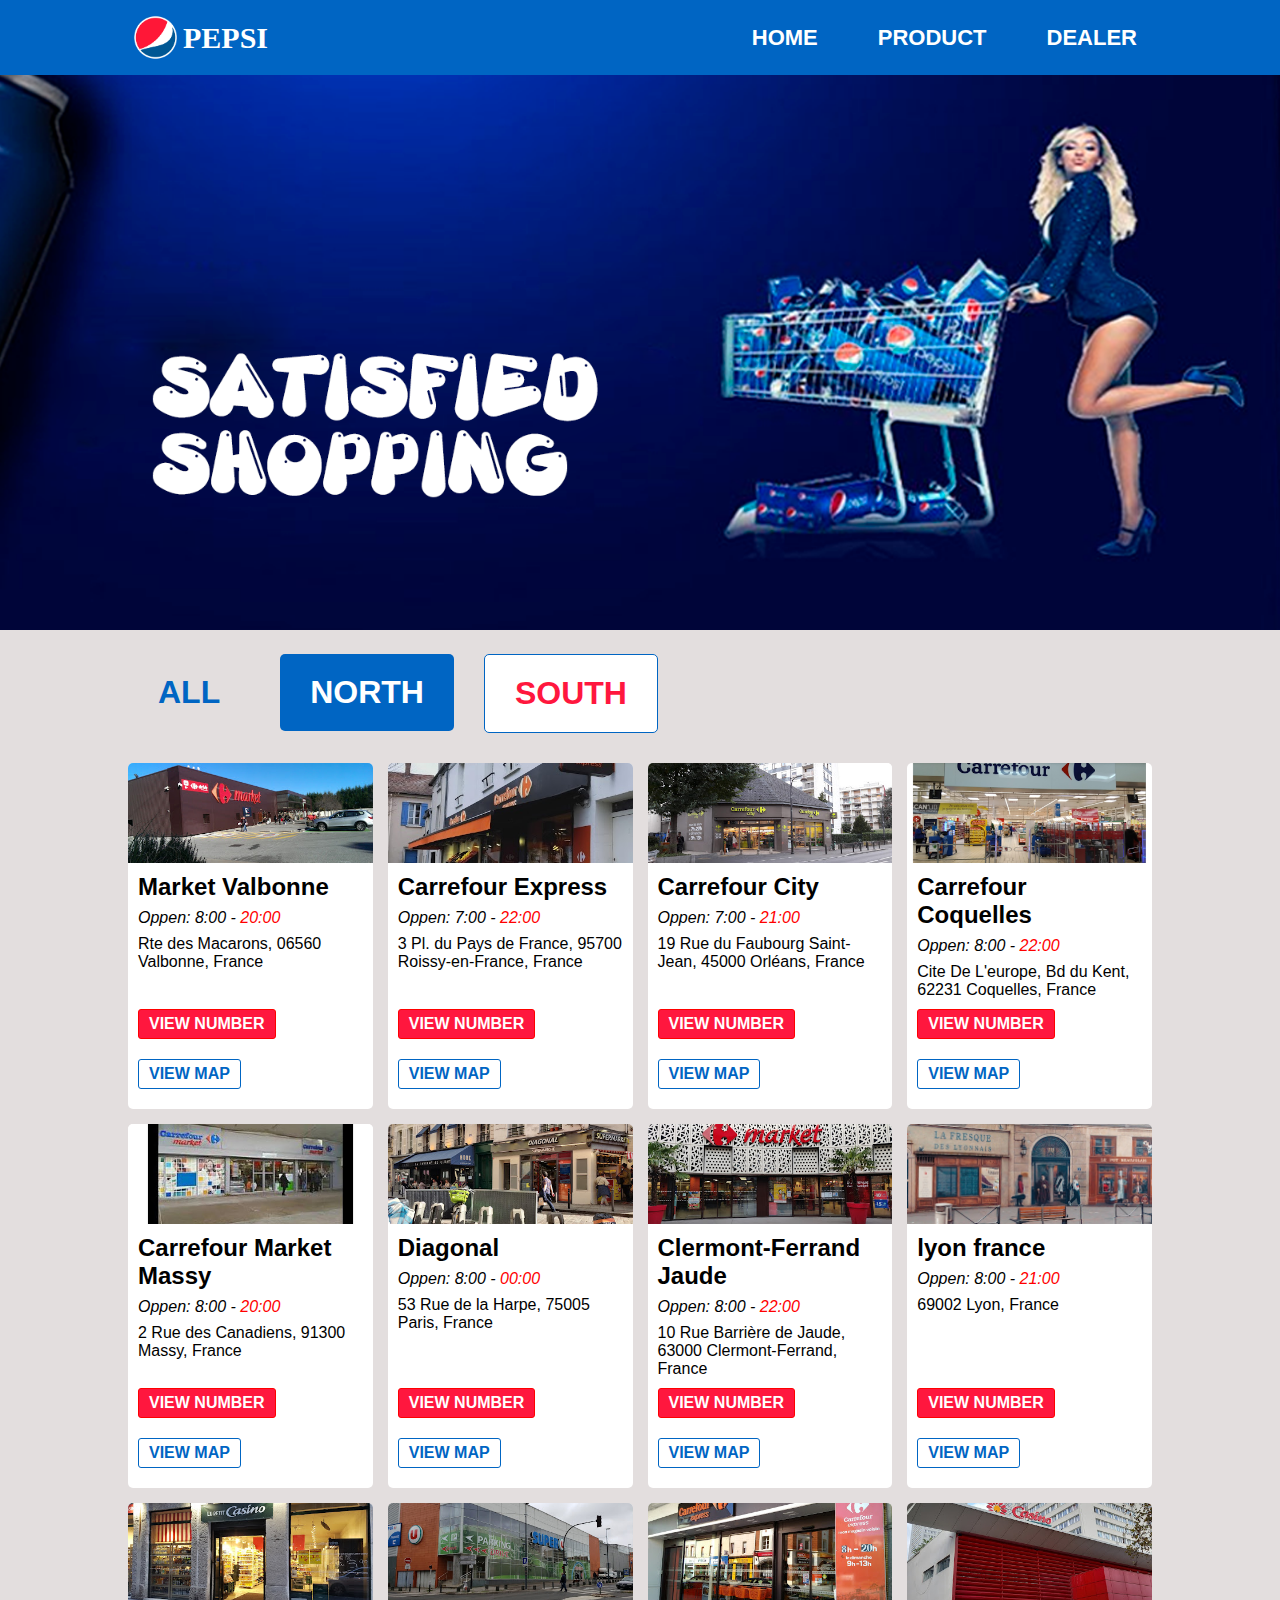
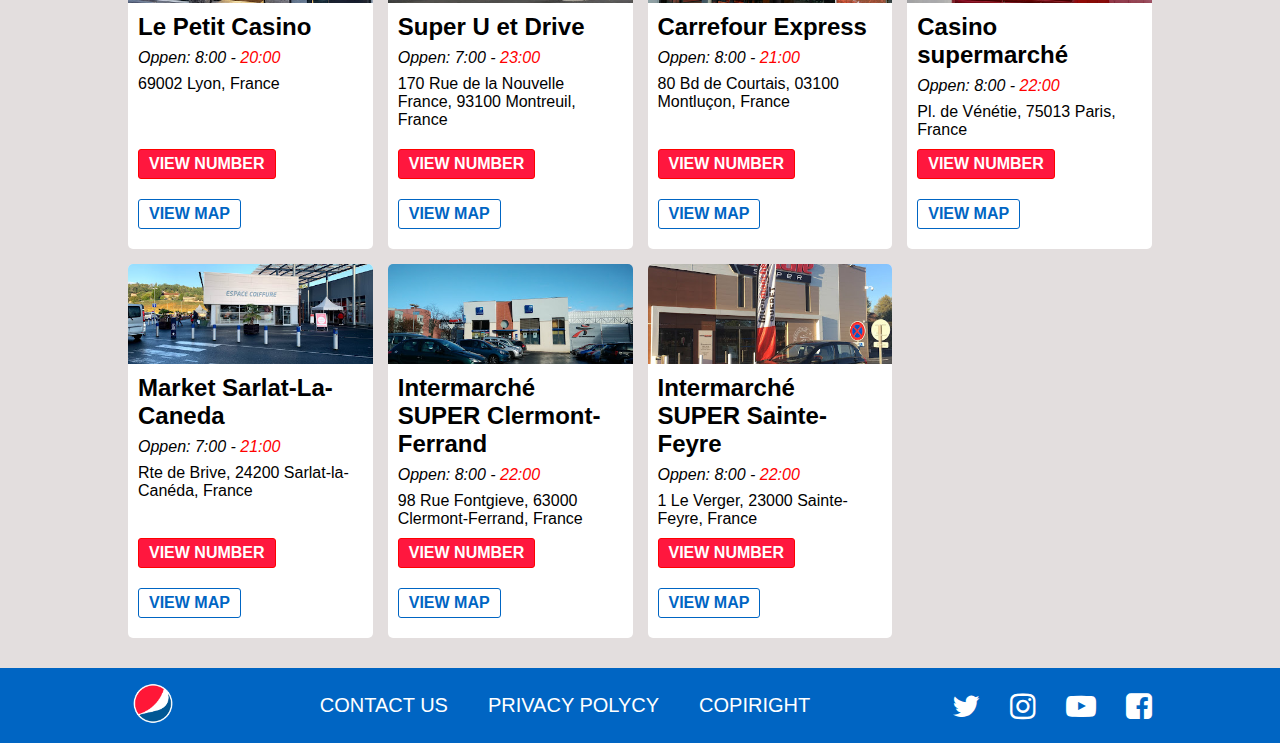
==== dealer.html @ 87e316ec "done" ====
<!DOCTYPE html>
<html lang="en">
<head>
    <meta charset="UTF-8">
    <meta http-equiv="X-UA-Compatible" content="IE=edge">
    <meta name="viewport" content="width=\, initial-scale=1.0">
    <title>Pepsi</title>
    <link rel="stylesheet" href="./css/dealer.css">
    <link rel="stylesheet" href="https://cdnjs.cloudflare.com/ajax/libs/font-awesome/4.7.0/css/font-awesome.css">
    <link rel="shortcut icon" href="[data-uri]" type="https://assets.stickpng.com/images/580b57fcd9996e24bc43c1dc.png"/>
    <script src="https://ajax.googleapis.com/ajax/libs/jquery/3.6.1/jquery.min.js"></script>
    <link rel="stylesheet" href="./OwlCarousel2-2.3.4/dist/assets/owl.carousel.min.css">
    <link rel="stylesheet" href="./OwlCarousel2-2.3.4/dist/assets/owl.theme.default.min.css">
    <script src="./js/data.json"></script>
</head>
<body>
        <header>
            <nav>
                <div class="logo">
                    <img src="./imgs/logo.png" alt=""><h2>PEPSI</h2>
                    <div class="icon-open-nav"><i class="fa fa-bars" aria-hidden="true"></i></div>
                </div>
                <div class="menu">
                    <ul id="block-nav__content">
                        <span class="close-icon">&times;</span>
                        <li><a href="index.html"> HOME</a></li>
                        <li><a href="product.html">PRODUCT</a></li>
                        <li><a href="dealer.html">DEALER</a></li>
                    </ul>
                </div>
            </nav>

            <div class="img">
                <img width="100%" src="./imgs/background-dealer__header.png" alt="">
            </div>
        </header>

        <div class="first-section">
            <div class="first-section__title">
                <div class="first-section__title__north">
                    <p class="btn all" onclick="south(0)">All</p> 
                </div>
                <div class="first-section__title__north">
                    <p class="btn north" onclick="south(1)">North</p> 
                </div>
                <div class="first-section__title__north">
                    <p class="btn south" onclick="south(2)">South</p> 
                </div>
            </div>

            <div class="first-section__content" id="north-content">
                <!-- <div class="first-section__content__boxs">
                    <div class="first-section__content__boxs__img">
                        <img src="./imgs/dealer1.jfif" alt="">
                    </div>
                    <div class="first-section__content__boxs__info">
                       <div class="">
                        <h3 class="first-section__content__boxs__name">fds  sdf sdf sd</h3>
                        <p class="first-section__content__boxs__time">Oppen: 8:00 - <span>22:00</span></p>
                        <p class="firts-section__content__boxs__dress">fdsf fsf fdsfds fdsf dsfsf fdsfds fdsf dsfsf fdsfds fdsf dsfsf fdsfds fdsf dsfsf fdsfds fdsf dsfdsfds fdsf dsfdsf sdf</p>
                       </div>


                        <div class="first-section__btn" >
                            <p class="btn south first-section__btn__item first-section__btn__number" onclick="viewNumber(this)" >VIEW NUMBER</p>
                            <a href="https://www.google.com/maps" class="btn north first-section__btn__item first-section__btn__map">VIEW MAP</a>
                        </div>
                    </div>
                    <div class="first-section__number" >
                        <p>0898247883</p>
                        <span class="close-number">&times;</span>
                    </div>
                </div> -->
            </div>

        </div>
        

        <footer >
            <div class="footer-container">
                <div class="footer__logo">
                    <img src="./imgs/logo.png" alt="">
                </div>
                <div class="footer__content">
                    <p>CONTACT US</p>
                    <p>PRIVACY POLYCY</p>
                    <p>COPIRIGHT</p>
                </div>
                <div class="footer__icons">
                    <i class="fa fa-twitter" aria-hidden="true"></i>
                    <i class="fa fa-instagram" aria-hidden="true"></i>
                    <i class="fa fa-youtube-play" aria-hidden="true"></i>
                    <i class="fa fa-facebook-square" aria-hidden="true"></i>
                </div>
            </div>
        </footer>
</body>
<script src="./js/main.js"></script>

</html>
---- css/dealer.css ----
*{
    margin: 0;
    padding: 0;
    /* box-sizing: border-box; */
}
body{
    font-family: Arial, Helvetica, sans-serif;
    background-color: rgb(227, 222, 222);

}
@import url('https://fonts.googleapis.com/css2?family=Righteous&family=Satisfy&display=swap');
@import url('https://fonts.googleapis.com/css2?family=Righteous&display=swap');
header{
    width: 100%;
    color: white;
    position: relative;
}
header .img img{
    object-fit: cover;
    height: 100%;
}
header nav{
    position: fixed;
    z-index: 10000;
    display: flex;
    justify-content: space-between;
    width: 80%;
    left: 50%;
    transform: translate(-50%,0%);
    background-color: #0065c3;
    padding: 15px 10%;
}
header .logo{
    display: flex;
    justify-content: center;
}
header .logo img{
    width: 55px;
}
header .logo h2{
    font-size: 30px;
    margin-top: auto; 
    margin-bottom: auto;
    font-weight: bolder;
    font-family: 'Righteous', cursive;
} 
header .menu{
    display: flex;
    align-items: center;
}
header ul {
    display: flex;
    flex-wrap: wrap;
    gap: 30px;
    justify-content: space-between;
    margin: 0 auto;
}
header ul li{
    margin:  auto 0;
    padding: 0 10px;
    display: inline-block;
}
header ul li a{
    color: white;
    text-decoration: none;
    padding: 15px 5px;
    font-size: 22px;
    position: relative;
    font-weight: 700;
}
header .close-icon{
    display: none;
}
header .icon-open-nav {
    display :  none;
}

/*hover nav*/
.menu  a::before{
    content: '';
    position: absolute;
    width: 100%;
    height: 4px;
    border-radius: 4px;
    background-color: #fff;
    bottom: 0;
    left: 0;
    transform-origin: left;
    transform: scaleX(0);
    color: #1881b9;
    transition: transform .3s ease-in-out;
}
.menu a:hover::before{
    transform-origin: left;
    transform: scaleX(1);
}

.first-section{
    width: 80%;
    padding: 0 10% 30px 10%;
    margin: -10px auto 0 auto;
}
.first-section__title{
    display: flex;
    gap: 30px;
    flex-wrap: wrap;
    padding: 30px 0;
}
.btn {
    padding: 20px 30px;
    font-size: 2em;
    cursor: pointer;
    display: block;
    text-align: center;
    font-weight: 600;
    position: relative;
    text-decoration: none;
    text-transform: uppercase;
    border-radius: 5px;
    overflow: hidden;
    position: relative;
}
.all {
    color: #0065c3;
}
.north {
    background-color: #0065c3;
    color: white;
}
.south{
    color: #ff173e;
    border: 1px solid #0065c3;
    background-color: white;
}
.btn::after{
    background: #ff173e;
    content: "";
    height: 200px;
    left: -100px;
    opacity: 1;
    position: absolute;
    top: -50px;
    transform: rotate(35deg);
    transition: all 550ms cubic-bezier(0.19, 1, 0.22, 1);
    width: 50px;
    z-index: 1000;
}
.all::after{
    background: #fff;
}
.south::after{
    background: #0065c3;
}
.btn:hover::after {
    left: 120%;
    transition: all 550ms cubic-bezier(0.19, 1, 0.22, 1);
}



.first-section__content{
    display: grid;
    gap: 15px;
    grid-template-columns: repeat(4, 1fr);
}
.first-section__content__boxs{
    overflow: hidden;
    border-radius: 5px;
    display: flex;  
    flex-direction: column;
    background-color: white;
    position: relative;
}
.first-section__content__boxs__img{
    width: 100%;
    display: flex;
    flex-shrink: 0;
}
.first-section__content__boxs__img img{
    max-height: 100px;
    width: 100%;
    object-fit: cover;
}
.first-section__content__boxs__info{
    display: flex;
    flex-direction: column;
    justify-content: space-between;
    flex: 1;
    gap: 10px;
    padding: 10px 10px 20px 10px;
}
.first-section__content__boxs__name{
    font-size: 24px;
}
.first-section__content__boxs__time{
    font-style: italic;
    padding: 8px 0;
}
.first-section__content__boxs__time span{
    color: red;
}
.first-section__btn{
    display: flex;
    flex-wrap: wrap;
    gap: 20px;
}
.first-section__btn__item{
    padding: 5px 10px;
    font-size: 1em;
    border: 1px solid red;
    border-radius: 3px;
    cursor: pointer;
    font-weight: 700;
}
.first-section__btn__number{
    background-color: #ff173e;
    color: white;
}
.first-section__btn__map {
    border:1px solid #0065c3;
    color: #0065c3;
    background: white;
}


.first-section__number p{
    position: absolute;
    color: rgb(255, 255, 255);
    z-index: 1;
    padding: 20% 0;
    top: 0;
    text-align: center;
    width: 100%;
    font-size: 1.2em;
    background-color: #005ba2;
    background: linear-gradient(
        45deg,
        #005ba2 12%,
        #ff0101 84%
    );
    background-blend-mode: normal;
    animation: number .5s ease-in-out;
}
@keyframes number {
    from {
        transform: translateX(-600px);
    }
    to{
        transform: translate(0);
    }
}
.first-section__number .close-number{
    position: absolute;
    top: 5px;
    right: 10px;
    z-index: 2;
    color: white;
    font-size: 2em;
    cursor: pointer;
    animation: number .5s ease-in-out;

}



/****************************************************************************/
/* product */
.product-content{
    width: 80%;
    margin: 0 auto;
    padding: 20px 0;
}
/* .product-content__title{
    display: flex;
    flex-wrap: wrap;
    gap: 20px;
    width: 80%;
    margin: 0 auto;
    justify-content: space-around;
    padding: 20px 0;
    font-size: 1.8em;
    font-weight: 600;
    position: relative;
} */
.product-content__title{
    padding-bottom:15px ;
}
.product-content__title ul{
    display: flex;
    flex-wrap: wrap;
    gap: 20px;
    width: 80%;
    margin: 0 auto;
    justify-content: space-around;
    font-size: 1.8em;
    font-weight: 600; 
    padding: 10px 0;
    /* display: none; */
}
.product-content__title ul li {
    display: inline-block;
    position: relative;
    padding: 10px;
    color: #005ba2;
    cursor: pointer;
}

.product-content__title select {
    display: flex;
    gap: 20px;
    width: 60%;
    justify-content: space-around;
    font-size: 1.2em;
    font-weight: 600; 
    padding: 10px 0;
    display: none;
    border: none;
}



.product-content__item{
    display: grid;
    grid-template-columns: repeat(5,1fr);
    gap: 15px;
    padding: 10px 0;
}
.product-content__item__box{
    text-align: center;
    display: flex;
    flex-direction: column;
    background-color: white;
    padding: 15px;
    border-radius: 7px;
    position: relative;
}
.product-content__item__box__name{
    padding: 5px 0;
    font-size: 1.4em;
}
.product-content__item__box__hover {
    position: absolute;
    padding: 30px;
    background-color: rgba(132, 148, 148, 0.57);
    border-radius: 50%;
    top:  50% ;
    left: 50%;
    transform: translate(-50%,-50%);
    font-size: 2em;
    cursor: pointer;
    color: white;
    display: none;
}
.product-content__item__box__new {
    position: absolute;
    right: 15px;
    top: 15px;
    transform: rotate(35deg);
    width: 25%;
}
.product-content__item__box__new  img{
    width: 100%;
}
.showMore{
    text-align: center;
    padding: 15px 0;
    max-width: 400px;
    margin: 0 auto;
}
.showMore span{
    cursor: pointer;
    padding: 5px 10px ;
    border: 1px red solid;
    font-size: 1.4em;
    color: red;
    background: white;
    border-radius: 5px;
}


/*hover nav*/
.product-content__title p::before{
    content: '';
    position: absolute;
    width: 100%;
    height: 4px;
    border-radius: 4px;
    background-color: #ff0101;
    bottom: 0;
    left: 0;
    transform-origin: left;
    transform: scaleX(0);
    color: #1881b9;
    transition: transform .3s ease-in-out;
}
.product-content__title p:hover{
    color: #ff0101;
}
.product-content__title p:hover::before{
    transform-origin: left;
    transform: scaleX(1);
}

/* hover product */
.product-content__item__box:hover 
.product-content__item__box__hover{
    display: block;
}


.over-layer{
    width: 100vw;
    height: 100vh;
    position: fixed;
    top: 0;
    left: 0;
    background-color: rgba(67, 62, 62, 0.69);
    z-index: 10010;
    display: none;
}
/* popup */

.product-popup{
    width: 60%;
    position: fixed;
    top: 50%;
    left: 50%;
    transform: translate(-50%,-50%);
    background-color: white;
    gap: 10px;
    padding: 20px;
    justify-content: space-between;
    display: none;
    border-radius: 10px;
    z-index: 31000;
    animation: loadPopup .5s ease;
}
@keyframes loadPopup {
    0%{
        top: 50%;
        left: 50%;
        transform: translateY(-1000px) translate(-50%,-50%);
    }
    100%{
        top: 50%;
        left: 50%;
        transform: translateY(0)translate(-50%,-50%);
    }
}
.product-popup .product-popup__img{
    width: 50%;
    display: flex;
    flex-direction: column;
    justify-content: center;
    text-align: center;
}
.product-popup .product-popup__img img {
    width: 30%;
    margin: 0 auto;
}
.product-popup__info{
    width: 50%;
    padding: 10px 20px;
    border-left: 1px solid gray;
    display: flex;
    flex-direction: column;
    position: relative;
    justify-content: space-between;
}
.product-popup__info__top{
    display: flex;
    flex-direction: column;
    flex: 0;
}
.product-popup__info__bottom{
    display: flex;
    flex: 1;
}
.product-popup__info h2{
    font-size: 2.5em;
    padding: 10px 0 30px 0;
}
.product-popup__info p{
    padding: 10px 0;
}
.close-popup {
    position: absolute;
    top: 10px ;
    right: 15px;
    font-size: 2em;
    cursor: pointer;
    padding: 4px 8px;
}




/****************************************************************************/

footer{
    background-color: #0065c3;
}
.footer-container{
    width: 80%;
    margin: 0 auto;
    display: flex;
    justify-content: space-between;
    padding: 15px 0;
    color: white;
    align-items: center;

}
.footer__logo{
    width: 50px;
}
.footer__logo img{
    width: 50px;
}
.footer__content{
    display: flex;
    justify-content: space-around;
    gap: 40px;
    font-size: 20px;
    flex-wrap: wrap;
    min-width: 200px;
}
.footer__content p, .footer__icons .fa{
    cursor: pointer;
}
.footer__icons{
    display: flex;
    gap: 30px;
    font-size: 30px;
    flex-wrap: wrap;
    justify-content: center;
}

@media only screen and (max-width: 900px) {

    header #block-nav__content{
        display: block ;
    }
    header nav{
        width: 100%;
        padding: 15px 50px;
    }
    header .block-nav__content{
        display: block;
    }

    .first-section__content{
        grid-template-columns: repeat(2, 1fr);
    }

    .product-content__title ul{
        display: none;
    }
    .product-content__title select{
        display: block;
    }

        
    .product-content__item{
        grid-template-columns: repeat(3,1fr);

    }


    .footer-container{
        display: block;
        text-align: center;
    }
    .footer-container div{
        padding: 10px 0;
    }

    .footer__logo{
        margin:  0 auto;
    }

}



@media only screen and (max-width: 600px) {


    header nav{
        position: fixed;
        display:block;
        width: 100%;
        left: 0;
        top: 0;
        transform: translate(0);
        padding: 0;
        background-color: #0069aa71;
    }

    header .logo h2{
        display:  none;
    }

    header .logo{
        display: flex;
        justify-content: left;
        padding: 15px;
        position: relative;
        width: 100%;
    }
    header .logo img{
        width: 55px;
    }
    header .icon-open-nav{
        display :  block ;
        position: absolute;
        top: 20px;
        right: 10%;
        font-size: 30px;
    }

    header .close-icon{
        display: block;
    }
    header #block-nav__content{
        display: none;
    }
    
    
    header ul {
        display: block;
        position: fixed;
        text-align: center;
        background-color: #0177db;
        height: 100vh;
        width: 100%;
        z-index: 2000;
        top: 0;
        padding-top: 50px;
        animation: test .7s ease-in-out;
    }
    @keyframes test {
        from{
            transform: translateX(600px);
        }
        40%{
            transform: translateX(-600px);
        }
        to{
            transform: translateX(0);
        }
    }
    header .close-icon{
        position: absolute;
        top: 5px;
        right: 10px;
        font-size: 50px;
    }
    header ul li{
        display: block;
        width: 100%;
        line-height: 30px;
        padding: 20px 0;
    }

    .product-content__item{
        grid-template-columns: repeat(2,1fr);
        gap: 10px;
        padding: 10px 0;
    }
    
    .first-section__content{
        grid-template-columns: repeat(1, 1fr);
    }

    .footer-container{
        display: block;
        text-align: center;
    }
    .footer__logo{
        margin:  0 auto;
    }
}
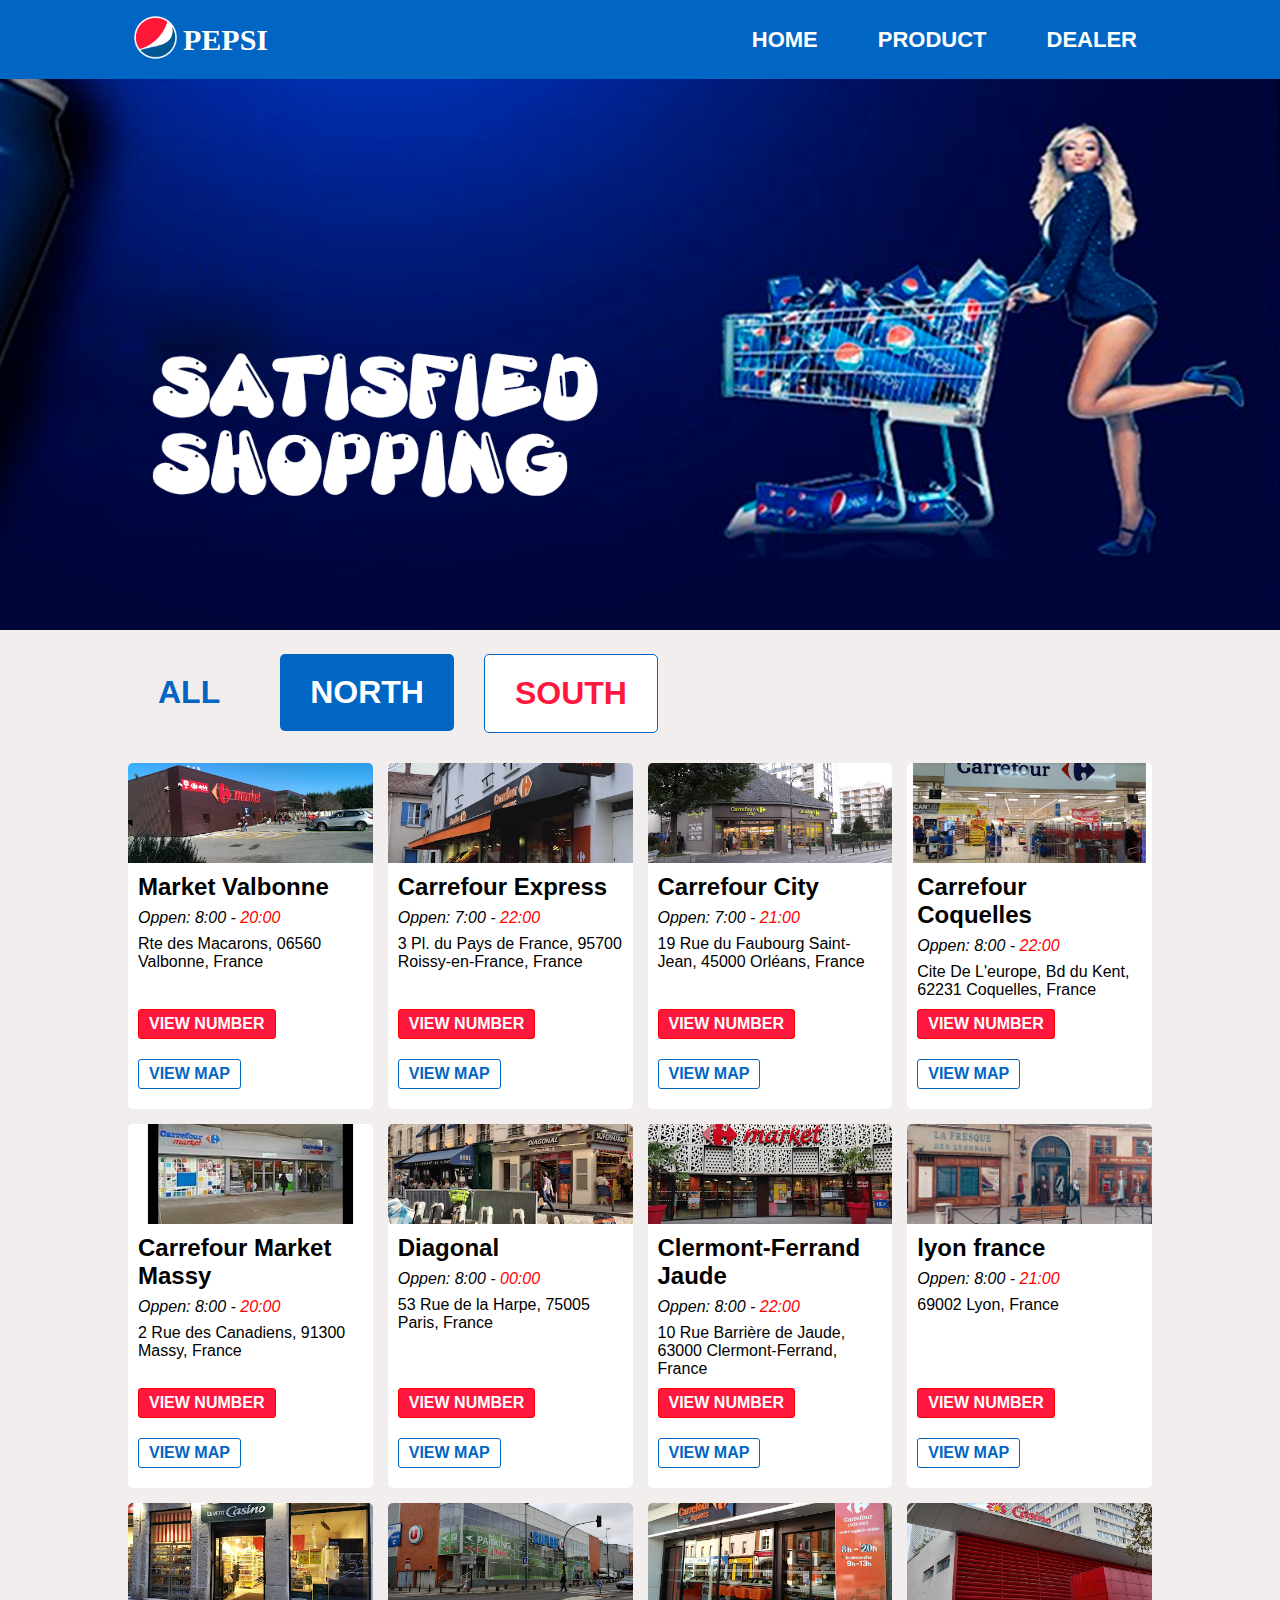
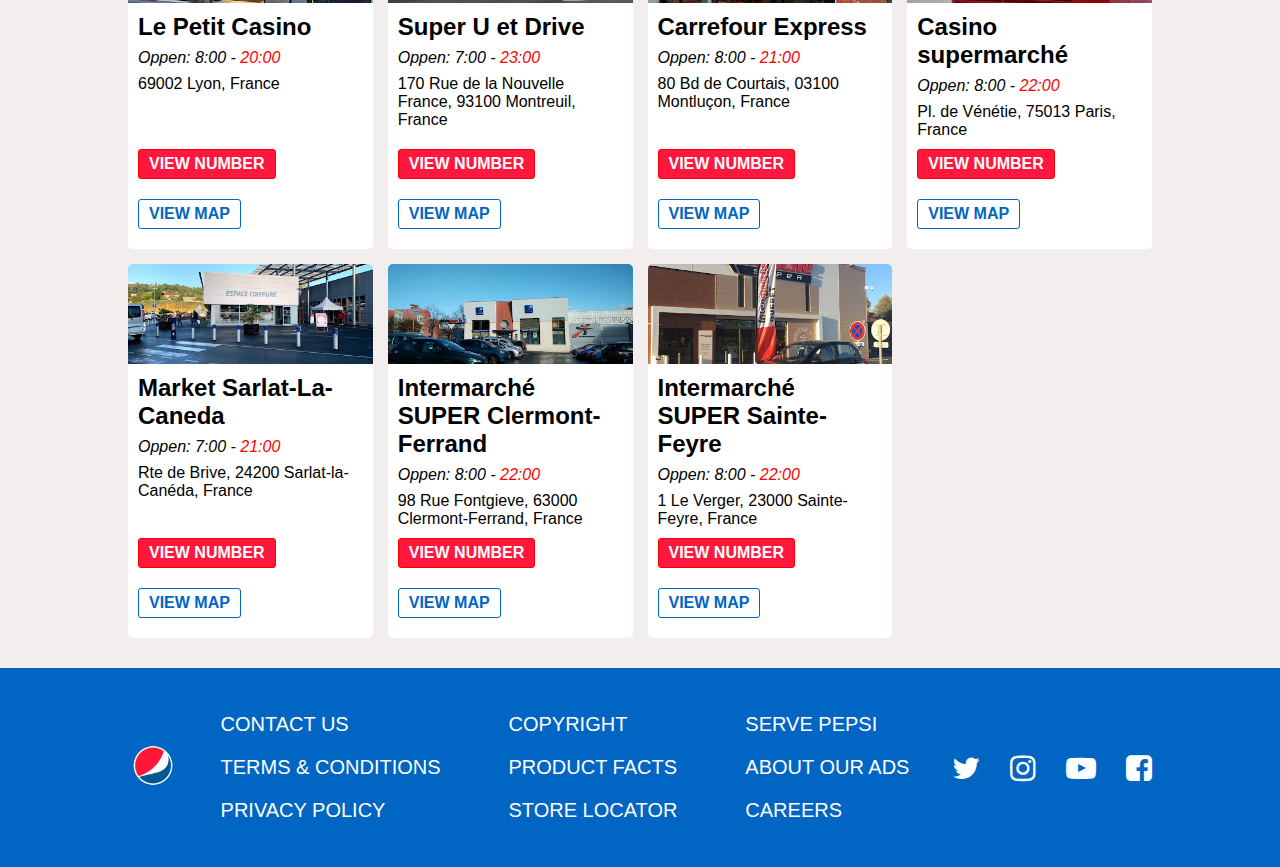
==== commit 9c8befff: "add foorter" ====
--- a/dealer.html
+++ b/dealer.html
@@ -7,7 +7,7 @@
     <title>Pepsi</title>
     <link rel="stylesheet" href="./css/dealer.css">
     <link rel="stylesheet" href="https://cdnjs.cloudflare.com/ajax/libs/font-awesome/4.7.0/css/font-awesome.css">
-    <link rel="shortcut icon" href="[data-uri]" type="https://assets.stickpng.com/images/580b57fcd9996e24bc43c1dc.png"/>
+    <link rel="shortcut icon"  src="./imgs/logo.png"  />
     <script src="https://ajax.googleapis.com/ajax/libs/jquery/3.6.1/jquery.min.js"></script>
     <link rel="stylesheet" href="./OwlCarousel2-2.3.4/dist/assets/owl.carousel.min.css">
     <link rel="stylesheet" href="./OwlCarousel2-2.3.4/dist/assets/owl.theme.default.min.css">
@@ -17,7 +17,10 @@
         <header>
             <nav>
                 <div class="logo">
-                    <img src="./imgs/logo.png" alt=""><h2>PEPSI</h2>
+                    <a href="index.html">
+                        <img src="./imgs/logo.png" alt="">
+                    </a>
+                    <h2>PEPSI</h2>
                     <div class="icon-open-nav"><i class="fa fa-bars" aria-hidden="true"></i></div>
                 </div>
                 <div class="menu">
@@ -82,9 +85,22 @@
                     <img src="./imgs/logo.png" alt="">
                 </div>
                 <div class="footer__content">
-                    <p>CONTACT US</p>
-                    <p>PRIVACY POLYCY</p>
-                    <p>COPIRIGHT</p>
+                    <div class="footer__content-left">
+                        <p>CONTACT US</p>
+                        <p>TERMS & CONDITIONS</p>
+                        <p>PRIVACY POLICY</p>
+                    </div>
+                    <div class="footer__content-center">
+                        <p>COPYRIGHT</p>
+                        <p>PRODUCT FACTS</p>
+                        <p>STORE LOCATOR</p>
+                    </div>
+                    <div class="footer__content-right">
+                        <p>SERVE PEPSI</p>
+                        <p>ABOUT OUR ADS</p>
+                        <p>CAREERS</p>
+                    </div>
+    
                 </div>
                 <div class="footer__icons">
                     <i class="fa fa-twitter" aria-hidden="true"></i>
--- a/css/dealer.css
+++ b/css/dealer.css
@@ -5,7 +5,7 @@
 }
 body{
     font-family: Arial, Helvetica, sans-serif;
-    background-color: rgb(227, 222, 222);
+    background-color: rgb(242, 238, 238);
 
 }
 @import url('https://fonts.googleapis.com/css2?family=Righteous&family=Satisfy&display=swap');
@@ -175,12 +175,16 @@
     width: 100%;
     display: flex;
     flex-shrink: 0;
+    overflow: hidden;
 }
 .first-section__content__boxs__img img{
     max-height: 100px;
     width: 100%;
     object-fit: cover;
-}
+    transform:scaleX(1);
+    transition: all .5s ease-in-out;
+}
+
 .first-section__content__boxs__info{
     display: flex;
     flex-direction: column;
@@ -333,6 +337,7 @@
     padding: 15px;
     border-radius: 7px;
     position: relative;
+    overflow: hidden;
 }
 .product-content__item__box__name{
     padding: 5px 0;
@@ -350,6 +355,17 @@
     cursor: pointer;
     color: white;
     display: none;
+    animation:loadSearch .5s ease;
+}
+@keyframes loadSearch {
+    from{
+        transform: translate(-600px,-500px) ;
+    }
+    to{
+        top:  50% ;
+        left: 50%;
+        transform: translateX(0) translate(-50%,-50%);
+    }
 }
 .product-content__item__box__new {
     position: absolute;
@@ -407,6 +423,10 @@
     display: block;
 }
 
+.product-content__item__box:hover {
+    box-shadow: 0 0 10px 2px rgba(128, 128, 128, 0.349);
+}
+
 
 .over-layer{
     width: 100vw;
@@ -496,7 +516,7 @@
 
 
 /****************************************************************************/
-
+/* footer */
 footer{
     background-color: #0065c3;
 }
@@ -505,10 +525,10 @@
     margin: 0 auto;
     display: flex;
     justify-content: space-between;
-    padding: 15px 0;
+    padding: 35px 0;
     color: white;
     align-items: center;
-
+    flex-wrap: wrap;
 }
 .footer__logo{
     width: 50px;
@@ -519,13 +539,16 @@
 .footer__content{
     display: flex;
     justify-content: space-around;
+    width: 70%;
     gap: 40px;
     font-size: 20px;
-    flex-wrap: wrap;
     min-width: 200px;
 }
 .footer__content p, .footer__icons .fa{
     cursor: pointer;
+    transition: all 0.5s  ease-in-out;
+
+    
 }
 .footer__icons{
     display: flex;
@@ -535,6 +558,23 @@
     justify-content: center;
 }
 
+.footer-container p {
+    padding: 10px 0;
+    display: flex;
+    justify-content: space-between;
+    transition: all .5s ;
+    color: #fff;
+    font-weight: 400;
+}
+
+.footer-container p:hover {
+    color: #FF173E;
+    font-weight: 600;
+}
+.footer__icons .fa:hover {
+    transform: rotate3d(0, 1, 0, 360deg);
+}
+
 @media only screen and (max-width: 900px) {
 
     header #block-nav__content{
@@ -552,6 +592,9 @@
         grid-template-columns: repeat(2, 1fr);
     }
 
+    .product-content{
+        width: 90%;
+    }
     .product-content__title ul{
         display: none;
     }
@@ -566,16 +609,25 @@
     }
 
 
-    .footer-container{
+ 
+    .footer__logo {
+        margin: 0 auto;
+    }
+    .footer-container {
         display: block;
+        padding: 25px 0;
+    }
+    .footer__content{
+        display: flex;
+        padding: 15px 0;
+        width: 100% ; 
+
+    }
+    .footer__content p{
+        padding: 10px 0;
+    }
+    .footer__icons {
         text-align: center;
-    }
-    .footer-container div{
-        padding: 10px 0;
-    }
-
-    .footer__logo{
-        margin:  0 auto;
     }
 
 }
@@ -662,6 +714,38 @@
         padding: 20px 0;
     }
 
+
+    .first-section__title{
+        display: flex;
+        gap: 20px;
+        flex-wrap: wrap;
+        padding: 30px 0;
+    }
+    .btn {
+        padding: 10px 15px;
+        font-size: 1.2em;
+        cursor: pointer;
+        display: block;
+        text-align: center;
+        font-weight: 600;
+        position: relative;
+        text-decoration: none;
+        text-transform: uppercase;
+        border-radius: 5px;
+        overflow: hidden;
+        position: relative;
+    }
+
+    .first-section{
+        width: 90%;
+        padding: 0;
+    }
+    .first-section__content{
+        padding-bottom: 15px;
+    }
+    .product-content{
+        width: 95%;
+    }
     .product-content__item{
         grid-template-columns: repeat(2,1fr);
         gap: 10px;
@@ -670,13 +754,69 @@
     
     .first-section__content{
         grid-template-columns: repeat(1, 1fr);
-    }
-
-    .footer-container{
-        display: block;
-        text-align: center;
-    }
-    .footer__logo{
-        margin:  0 auto;
-    }
+        gap: 25px;
+    }
+    
+
+    
+.product-popup{
+    width: 90%;
+    gap: 10px;
+    padding: 20px;
+    overflow: hidden;
+}
+.product-popup .product-popup__img{
+    width: 70%;
+    margin: 0 auto;
+}
+.product-popup .product-popup__img img {
+    width: 40%;
+}
+.product-popup__info{
+    width: 100%;
+    padding: 0;
+    border-left: none;
+}
+.product-popup__info h2{
+    font-size: 1.5em;
+    padding: 10px;
+}
+.product-popup__info p{
+    padding: 10px;
+}
+.close-popup {
+    position: absolute;
+    top: 10px ;
+    right: 15px;
+    font-size: 2em;
+    cursor: pointer;
+    padding: 4px 8px;
+}
+
+
+
+
+
+
+.footer-container{
+        
+    text-align: center;
+
+}
+.footer__content{
+    flex-direction: column;
+    justify-content: center;
+    align-items: center;
+    text-align: center;
+}
+.footer__content p{
+    padding: 10px 0;
+    display: block;
+}
+.footer__logo{
+    margin:  0 auto;
+}
+.footer__icons {
+    padding-top: 25px;
+}
 }